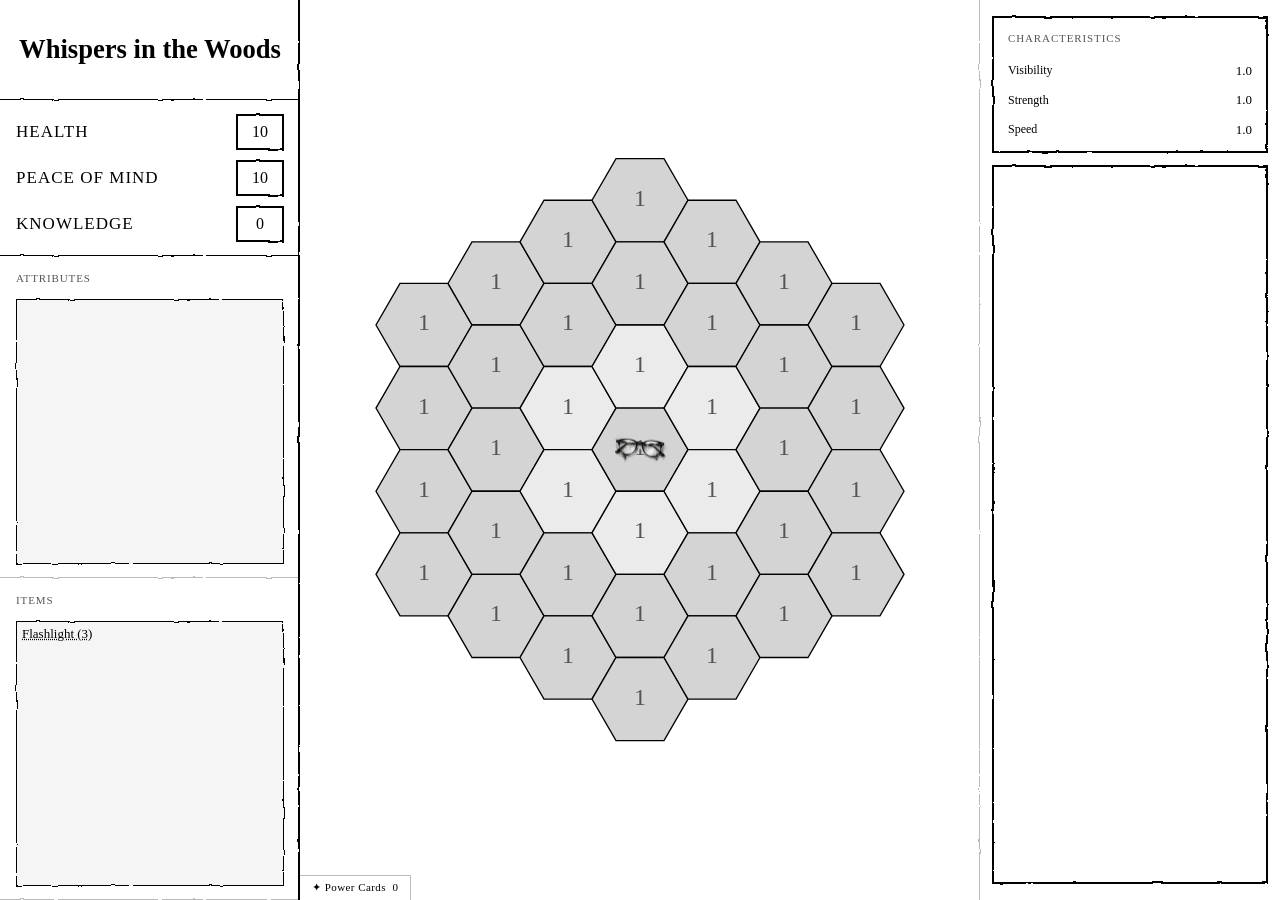
==== index.html @ 97be5537 "Move all PNGs into assets/ folder and update references Co-Authored-By: Claude Sonnet 4.6 <noreply@a" ====
<!DOCTYPE html>
<html lang="en">
<head>
    <meta charset="UTF-8">
    <meta name="viewport" content="width=device-width, initial-scale=1.0">
    <title>Whispers in the Woods</title>
    <link rel="preconnect" href="https://fonts.googleapis.com">
    <link href="https://fonts.googleapis.com/css2?family=Cinzel+Decorative&display=swap" rel="stylesheet">
    <link rel="stylesheet" href="style.css">
</head>
<body>
    <!-- SVG filter for rough ink border effect -->
    <svg width="0" height="0" style="position:absolute">
        <defs>
            <filter id="rough-ink" x="-5%" y="-5%" width="110%" height="110%">
                <feTurbulence type="fractalNoise" baseFrequency="0.065" numOctaves="4" seed="8" result="noise"/>
                <feDisplacementMap in="SourceGraphic" in2="noise" scale="2.5"
                                   xChannelSelector="R" yChannelSelector="G"/>
            </filter>
        </defs>
    </svg>
    <div id="game-container">

        <!-- LEFT PANEL: Logo, Stats, Attributes, Items -->
        <div id="left-panel">

            <div id="logo-area">
                <img id="game-logo" src="logo.png" alt="Whispers in the Woods"
                     onerror="this.style.display='none'; document.getElementById('logo-fallback').style.display='block'">
                <div id="logo-fallback">Whispers in the Woods</div>
            </div>

            <div id="stats-section">
                <div class="stat-block">
                    <div class="stat-name">Health</div>
                    <div class="stat-box" id="health-value">10</div>
                </div>
                <div class="stat-block">
                    <div class="stat-name">Peace of Mind</div>
                    <div class="stat-box" id="pom-value">10</div>
                </div>
                <div class="stat-block">
                    <div class="stat-name">Knowledge</div>
                    <div class="stat-box" id="knowledge-value">0</div>
                </div>

            </div>

            <div class="inventory-section">
                <div class="section-label">Attributes</div>
                <div class="inventory-box" id="attributes-box"></div>
            </div>

            <div class="inventory-section">
                <div class="section-label">Items</div>
                <div class="inventory-box" id="items-box"></div>
            </div>

        </div>

        <!-- RIGHT PANEL: Board + Right Column -->
        <div id="right-panel">

            <div id="board-area">
                <div id="leaf-display">
                    <img class="leaf-img hidden" id="leaf-0" src="assets/watercolorleaf.png" alt="leaf">
                    <img class="leaf-img hidden" id="leaf-1" src="assets/watercolorleaf.png" alt="leaf">
                    <img class="leaf-img hidden" id="leaf-2" src="assets/watercolorleaf.png" alt="leaf">
                </div>
                <svg id="board" viewBox="-210 -230 420 460" xmlns="http://www.w3.org/2000/svg">
                    <g id="hex-layer"></g>
                    <g id="token-layer"></g>
                    <image id="player-token-img" href="assets/accountantglasses.png"
                           x="-52" y="-36" width="104" height="72"
                           pointer-events="none"/>
                </svg>
                <div id="escape-container" class="hidden">
                    <button id="escape-btn" onclick="attemptEscape()">→ Escape the Woods</button>
                </div>
                <button id="power-tab" onclick="togglePowerCards()">
                    ✦ Power Cards &nbsp;<span id="power-card-count">0</span>
                </button>
                <div id="power-cards-panel" class="hidden">
                    <div id="power-cards-grid"></div>
                    <div id="power-cards-empty" class="hidden">No cards in hand.</div>
                </div>
            </div>

            <div id="right-column">

                <div id="characteristics-section">
                    <div class="section-label">Characteristics</div>
                    <div class="char-row">
                        <span class="char-name">Visibility</span>
                        <span class="char-value" id="visibility-value">1.0</span>
                    </div>
                    <div class="char-row">
                        <span class="char-name">Strength</span>
                        <span class="char-value" id="strength-value">1.0</span>
                    </div>
                    <div class="char-row">
                        <span class="char-name">Speed</span>
                        <span class="char-value" id="speed-value">1.0</span>
                    </div>
                </div>

                <div id="encounter-panel">
                    <div id="ep-badge"></div>
                    <div id="ep-title"></div>
                    <div id="ep-description"></div>
                    <div id="ep-choices"></div>
                    <div id="ep-result" class="hidden">
                        <div id="ep-roll"></div>
                        <div id="ep-result-text"></div>
                        <button id="ep-continue" onclick="continueAfterEncounter()">Continue</button>
                    </div>
                    <div id="ep-idle"></div>
                </div>

            </div>

        </div>

    </div>

    <!-- Dev Popup -->
    <div id="dev-popup" class="hidden">
        <div id="dev-popup-inner">
            <div id="dev-popup-label">Test Encounter <span id="dev-close" onclick="toggleDevPopup()">✕</span></div>
            <select id="dev-encounter-select"></select>
            <button id="dev-trigger-btn" onclick="devTriggerEncounter()">Trigger</button>
            <hr style="border:none;border-top:1px dashed #bbb;margin:4px 0">
            <div id="dev-popup-label" style="font-size:11px;text-transform:uppercase;letter-spacing:.08em;color:#555;">Give Power Card</div>
            <select id="dev-card-select"></select>
            <button onclick="devGivePowerCard()">Give</button>
            <hr style="border:none;border-top:1px dashed #bbb;margin:4px 0">
            <div id="dev-popup-label" style="font-size:11px;text-transform:uppercase;letter-spacing:.08em;color:#555;">Give Item</div>
            <select id="dev-item-select"></select>
            <button onclick="devGiveItem()">Give</button>
            <hr style="border:none;border-top:1px dashed #bbb;margin:4px 0">
            <div id="dev-popup-label" style="font-size:11px;text-transform:uppercase;letter-spacing:.08em;color:#555;">Give Attribute</div>
            <select id="dev-attr-select"></select>
            <button onclick="devGiveAttribute()">Give</button>
        </div>
    </div>

    <!-- A Moment of Clarity Modal -->
    <div id="clarity-modal" class="hidden">
        <div id="clarity-inner">
            <div id="clarity-header">
                <span>A Moment of Clarity</span>
                <span id="clarity-picks-remaining"></span>
                <span id="clarity-close" onclick="closeClarityModal()">✕</span>
            </div>
            <div id="clarity-grid"></div>
        </div>
    </div>

    <!-- Card feedback bar -->
    <div id="card-feedback"></div>

    <!-- End Screen -->
    <div id="end-screen" class="hidden">
        <h2 id="end-title"></h2>
        <p id="end-message"></p>
        <button id="restart-btn" onclick="initGame()">Begin Again</button>
    </div>

    <script src="tictactoe.js"></script>
    <script src="game.js"></script>
</body>
</html>
---- style.css ----
/* ============================================================
   WHISPERS IN THE WOODS — Stylesheet
   Aesthetic: Gammell-inspired, black ink on white paper
   ============================================================ */

/* ---------- Reset & Base ---------- */
*, *::before, *::after {
    box-sizing: border-box;
    margin: 0;
    padding: 0;
}

:root {
    --bg:             #ffffff;
    --bg-panel:       #f5f5f5;
    --border:         #000000;
    --border-light:   #bbbbbb;
    --text:           #000000;
    --text-dim:       #555555;

    /* Hex tile fills — light to dark as levels deepen */
    --hex-lvl1:       #d4d4d4;
    --hex-lvl2:       #a0a0a0;
    --hex-lvl3:       #606060;
    --hex-lvl4:       #282828;
    --hex-stroke:     #000000;
    --hex-adjacent:   #ebebeb;
    --hex-hover:      #f5f5f5;
    --hex-player:     #000000;

    --font:           'Times New Roman', Times, serif;
}

html, body {
    background-color: #ffffff;
    color: #000000;
    font-family: 'Times New Roman', Times, serif;
    font-size: 14px;
    line-height: 1.5;
    height: 100%;
    transition: filter 1s ease;
}

body.level4-invert {
    filter: invert(1);
}

/* ---------- Top-Level Layout ---------- */
#game-container {
    display: flex;
    flex-direction: row;
    height: 100vh;
    min-height: 600px;
}

/* ---------- LEFT PANEL (1/3) ---------- */
#left-panel {
    width: 300px;
    flex-shrink: 0;
    border-right: none;
    display: flex;
    flex-direction: column;
    gap: 0;
    overflow-y: auto;
    position: relative;
}

#left-panel::after {
    content: '';
    position: absolute;
    top: 0; right: 0;
    width: 0;
    height: 100%;
    border-right: 2px solid var(--border);
    filter: url(#rough-ink);
    pointer-events: none;
}

/* Logo */
#logo-area {
    border-bottom: none;
    position: relative;
    padding: 16px;
    display: flex;
    align-items: center;
    justify-content: center;
    min-height: 100px;
}

#logo-area::after {
    content: '';
    position: absolute;
    bottom: 0; left: 0;
    width: 100%;
    height: 0;
    border-bottom: 1px solid var(--border);
    filter: url(#rough-ink);
    pointer-events: none;
}

#game-logo {
    max-width: 100%;
    max-height: 120px;
    object-fit: contain;
}

#logo-fallback {
    font-family: var(--font);
    font-size: 1.9rem;
    font-weight: bold;
    font-style: normal;
    text-align: center;
    color: var(--text);
    display: none;
}

/* Stats */
#stats-section {
    border-bottom: none;
    position: relative;
    padding: 14px 16px;
    display: flex;
    flex-direction: column;
    gap: 10px;
}

#stats-section::after {
    content: '';
    position: absolute;
    bottom: 0; left: 0;
    width: 100%;
    height: 0;
    border-bottom: 1px solid var(--border);
    filter: url(#rough-ink);
    pointer-events: none;
}

.stat-block {
    display: flex;
    align-items: center;
    justify-content: space-between;
    gap: 10px;
}

.stat-name {
    font-size: 17px;
    text-transform: uppercase;
    letter-spacing: 0.06em;
    color: var(--text);
}

.stat-box {
    border: none;
    outline: none;
    position: relative;
    width: 48px;
    height: 36px;
    display: flex;
    align-items: center;
    justify-content: center;
    font-size: 16px;
    font-family: var(--font);
    color: var(--text);
    flex-shrink: 0;
}

.stat-box::before {
    content: '';
    position: absolute;
    inset: 0;
    border: 2px solid var(--border);
    filter: url(#rough-ink);
    pointer-events: none;
}

/* Right column wrapper — holds characteristics + log as separate boxes */
#right-column {
    width: 300px;
    flex-shrink: 0;
    max-height: 100vh;
    display: flex;
    flex-direction: column;
    gap: 12px;
    padding: 16px 12px;
    background: var(--bg);
    overflow-y: auto;
    scrollbar-width: thin;
    scrollbar-color: var(--border-light) transparent;
}

/* Characteristics box */
#characteristics-section {
    border: none;
    position: relative;
    padding: 14px 16px;
    display: flex;
    flex-direction: column;
    gap: 10px;
}

#characteristics-section::before {
    content: '';
    position: absolute;
    inset: 0;
    border: 2px solid var(--border);
    filter: url(#rough-ink);
    pointer-events: none;
}

/* Leaf display — top-left of board area */
#leaf-display {
    position: absolute;
    top: 12px;
    left: 12px;
    display: flex;
    flex-direction: row;
    gap: 6px;
    align-items: flex-end;
    pointer-events: none;
}

.leaf-img {
    width: 52px;
    height: auto;
    opacity: 0;
    transform: rotate(-10deg);
    transition: opacity 0.4s ease;
}

.leaf-img:nth-child(2) { transform: rotate(5deg);  }
.leaf-img:nth-child(3) { transform: rotate(-15deg); }

.leaf-img.visible {
    opacity: 1;
}

/* Shared section label */
.section-label {
    font-size: 11px;
    text-transform: uppercase;
    letter-spacing: 0.08em;
    color: var(--text-dim);
    margin-bottom: 4px;
}

/* Characteristics rows */
.char-row {
    display: flex;
    justify-content: space-between;
    align-items: center;
}

.char-name {
    font-size: 12px;
    color: var(--text);
}

.char-value {
    font-size: 13px;
    color: var(--text);
}
.stalked-label {
    font-family: 'Cinzel Decorative', 'Palatino Linotype', serif;
    letter-spacing: 0.06em;
}

@keyframes companion-rainbow {
    0%   { color: #e63946; }
    16%  { color: #f4a261; }
    33%  { color: #e9c46a; }
    50%  { color: #2a9d8f; }
    66%  { color: #457b9d; }
    83%  { color: #9b5de5; }
    100% { color: #e63946; }
}
.companion-rainbow {
    animation: companion-rainbow 0.9s linear;
}

.stat-boosted {
    font-style: italic;
    color: #555;
}
.stat-debuffed {
    font-style: italic;
    color: #999;
}

/* Inventory boxes */
.inventory-section {
    border-bottom: none;
    position: relative;
    padding: 14px 16px;
    display: flex;
    flex-direction: column;
    gap: 8px;
    flex: 1;
}

.inventory-section::after {
    content: '';
    position: absolute;
    bottom: 0; left: 0;
    width: 100%;
    height: 0;
    border-bottom: 1px solid var(--border-light);
    filter: url(#rough-ink);
    pointer-events: none;
}

.inventory-box {
    border: none;
    position: relative;
    flex: 1;
    min-height: 80px;
    background: var(--bg-panel);
}

.inventory-box::before {
    content: '';
    position: absolute;
    inset: 0;
    border: 1px solid var(--border);
    filter: url(#rough-ink);
    pointer-events: none;
}

.inventory-item {
    padding: 3px 6px;
    font-size: 13px;
    border-bottom: 1px solid #eee;
}
.inventory-item:last-child {
    border-bottom: none;
}
.inventory-item-usable {
    cursor: pointer;
    text-decoration: underline dotted;
}
.inventory-item-usable:hover {
    background: #f5f5f5;
}
.items-box-prompt {
    background: #e8e8e8;
    padding: 8px;
}
.item-prompt-btn {
    flex: 1;
    font-family: inherit;
    font-size: 12px;
    padding: 3px 8px;
    cursor: pointer;
    background: #fff;
    border: 1px solid #999;
}
.journal-btn {
    display: block;
    margin-top: 6px;
    background: #000000;
    border: 1px solid #000000;
    color: #ffffff;
    font-family: var(--font);
    font-size: 11px;
    padding: 7px 16px;
    cursor: pointer;
    letter-spacing: 0.08em;
    text-transform: uppercase;
    align-self: flex-start;
    transition: background 0.15s;
}
.journal-btn:hover { background: #333333; }

.sub-choice-btn {
    display: block;
    margin-top: 6px;
    background: transparent;
    border: 1px solid var(--border-light);
    color: var(--text);
    font-family: var(--font);
    font-size: 13px;
    padding: 10px 14px;
    cursor: pointer;
    text-align: left;
    transition: background 0.12s, border-color 0.12s;
    width: 100%;
}
.sub-choice-btn:hover {
    background: #f5f5f5;
    border-color: #000000;
}

/* Dev popup */
#dev-popup {
    position: fixed;
    bottom: 24px;
    left: 50%;
    transform: translateX(-50%);
    z-index: 300;
}

#dev-popup-inner {
    background: #ffffff;
    border: 1px dashed #000000;
    padding: 12px 16px;
    display: flex;
    flex-direction: column;
    gap: 8px;
    min-width: 260px;
    box-shadow: 2px 2px 8px rgba(0,0,0,0.15);
}

#dev-popup-label {
    font-size: 11px;
    text-transform: uppercase;
    letter-spacing: 0.08em;
    color: #555;
    display: flex;
    justify-content: space-between;
    align-items: center;
}

#dev-close {
    cursor: pointer;
    font-size: 13px;
    color: #999;
}

#dev-close:hover { color: #000; }

#dev-encounter-select {
    font-family: var(--font);
    font-size: 12px;
    border: 1px solid var(--border-light);
    padding: 4px;
    background: var(--bg);
    color: var(--text);
    width: 100%;
}

#dev-trigger-btn {
    background: #000;
    border: none;
    color: #fff;
    font-family: var(--font);
    font-size: 11px;
    padding: 7px;
    cursor: pointer;
    text-transform: uppercase;
    letter-spacing: 0.08em;
    transition: background 0.15s;
}

#dev-trigger-btn:hover { background: #333; }

/* ---------- RIGHT PANEL (2/3) ---------- */
#right-panel {
    flex: 1;
    display: flex;
    flex-direction: row;
    overflow: hidden;
}

/* Board */
#board-area {
    flex: 1;
    position: relative;
    display: flex;
    flex-direction: column;
    align-items: center;
    justify-content: center;
    padding: 16px;
    gap: 10px;
    border-right: none;
}

#board-area::after {
    content: '';
    position: absolute;
    top: 0; right: 0;
    width: 0;
    height: 100%;
    border-right: 1px solid var(--border-light);
    filter: url(#rough-ink);
    pointer-events: none;
}

#board {
    width: 100%;
    max-width: 560px;
    height: auto;
    aspect-ratio: 420 / 460;
    display: block;
    background: var(--bg);
}

/* Hex styles */
.hex-fill { transition: fill 0.12s; }
.hex-fill.lvl-1 { fill: var(--hex-lvl1); }
.hex-fill.lvl-2 { fill: var(--hex-lvl2); }
.hex-fill.lvl-3 { fill: var(--hex-lvl3); }
.hex-fill.lvl-4 { fill: var(--hex-lvl4); }

.hex-fill.is-player   { fill: var(--hex-player); }
.hex-fill.is-adjacent { fill: var(--hex-adjacent); cursor: pointer; }
.hex-fill.is-adjacent:hover { fill: var(--hex-hover); }
.hex-fill.is-scoutable { fill: #d4e8d4; cursor: crosshair; }
.hex-fill.is-scoutable:hover { fill: #b8d8b8; }
.hex-fill.scouted-leaf { fill: #a8cc9a; }
.hex-fill.scouted-empty { fill: #ddd; }

.hex-stroke {
    fill: none;
    stroke: var(--hex-stroke);
    stroke-width: 1;
    pointer-events: none;
}

.level-label {
    font-family: var(--font);
    font-size: 18px;
    fill: var(--text-dim);
    text-anchor: middle;
    dominant-baseline: middle;
    pointer-events: none;
    user-select: none;
}

/* Level 3 and 4 labels need to be lighter to show on dark tiles */
.hex-fill.lvl-3 ~ .level-label,
.level-label.lvl-dark { fill: #cccccc; }

.player-token {
    fill: #ffffff;
    stroke: #000000;
    stroke-width: 1.5;
    pointer-events: none;
}

#player-token-img {
    transition: transform 0.35s ease;
}

.leaf-marker {
    fill: none;
    stroke: #000000;
    stroke-width: 1.5;
    pointer-events: none;
    opacity: 0.4;
}

/* Escape button */
#escape-container { width: 100%; max-width: 560px; }

#escape-btn {
    width: 100%;
    background: #000000;
    border: 1px solid #000000;
    color: #ffffff;
    font-family: var(--font);
    font-size: 12px;
    padding: 10px;
    cursor: pointer;
    letter-spacing: 0.08em;
    text-transform: uppercase;
    transition: background 0.15s;
}

#escape-btn:hover { background: #333333; }

/* Power Cards tab + panel */
#power-tab {
    position: absolute;
    bottom: 0;
    left: 0;
    background: var(--bg);
    border: 1px solid var(--border-light);
    border-bottom: none;
    border-left: none;
    font-family: var(--font);
    font-size: 11px;
    letter-spacing: 0.04em;
    padding: 5px 12px 6px;
    cursor: pointer;
    z-index: 10;
    white-space: nowrap;
    transition: background 0.12s;
}
#power-tab:hover { background: #ede8db; }

#power-cards-panel {
    position: absolute;
    bottom: 29px;
    left: 0;
    right: 0;
    height: 240px;
    background: var(--bg);
    border-top: 1px solid var(--border-light);
    border-bottom: 1px solid var(--border-light);
    box-sizing: border-box;
}
#power-cards-grid {
    display: flex;
    flex-direction: row;
    align-items: stretch;
    gap: 10px;
    padding: 12px 14px;
    height: 100%;
    box-sizing: border-box;
}
.power-card {
    flex: 0 0 calc(20% - 8px);
    border: 1px solid var(--border);
    padding: 12px 10px;
    display: flex;
    flex-direction: column;
    align-items: center;
    text-align: center;
    cursor: pointer;
    background: #fdfaf4;
    transition: background 0.12s;
    box-sizing: border-box;
}
.power-card:hover { background: #f0ebe0; }
.power-card.boosted-queued { opacity: 0.45; cursor: default; }
.power-card.boosted-queued:hover { background: #fdfaf4; }
.power-card-name {
    font-family: var(--font);
    font-size: 10px;
    letter-spacing: 0.03em;
    margin-bottom: 8px;
}
.power-card-sep {
    width: 100%;
    border: none;
    border-top: 1px dotted var(--border-light);
    margin-bottom: 8px;
}
.power-card-desc {
    font-size: 11px;
    color: #555;
    line-height: 1.4;
}
#power-cards-empty {
    font-size: 12px;
    color: #999;
    font-style: italic;
    text-align: center;
    padding: 24px 0;
}

/* ── Power card panel flex layout (to accommodate boost-choice-ui) ── */
#power-cards-panel {
    display: flex;
    flex-direction: column;
}
#power-cards-grid {
    flex: 1;
    min-height: 0;
    height: auto !important;
}

/* ── Board hex states for power card modes ── */
.hex-fill.is-removable { fill: #e8d4c8; cursor: pointer; }
.hex-fill.is-removable:hover { fill: #d8b8a8; }

/* ── Card feedback bar ── */
#card-feedback {
    position: fixed;
    bottom: 40px;
    left: 50%;
    transform: translateX(-50%);
    background: rgba(253,250,244,0.97);
    border: 1px solid var(--border-light);
    font-size: 11px;
    color: #444;
    padding: 5px 14px;
    pointer-events: none;
    z-index: 200;
    white-space: nowrap;
    opacity: 0;
    transition: opacity 0.3s;
}

/* ── Boost choice UI ── */
#boost-choice-ui {
    padding: 10px 14px 8px;
    border-bottom: 1px solid var(--border-light);
    background: #f9f6f0;
    flex-shrink: 0;
}
.boost-choice-label {
    font-size: 11px;
    color: #555;
    margin-bottom: 6px;
    text-align: center;
}
.boost-choice-btns {
    display: flex;
    gap: 6px;
    justify-content: center;
}
.boost-choice-btns button {
    font-family: var(--font);
    font-size: 11px;
    padding: 3px 10px;
    border: 1px solid var(--border-light);
    background: var(--bg);
    cursor: pointer;
}
.boost-choice-btns button:hover { background: #ede8db; }
.boost-choice-cancel { color: #999 !important; }

/* ── Second Chance button ── */
.second-chance-btn {
    display: block;
    margin-top: 10px;
    font-family: var(--font);
    font-size: 11px;
    color: #666;
    background: none;
    border: 1px dashed #bbb;
    padding: 4px 10px;
    cursor: pointer;
    letter-spacing: 0.03em;
}
.second-chance-btn:hover { background: #f5f0e8; }

/* ── Just an Illusion mode: highlight cards as selectable ── */
.power-card.illusion-select { border-color: #b08060; cursor: pointer; background: #fdf5e8; }
.power-card.illusion-select:hover { background: #f5e8d0; }

/* ── Moment of Clarity modal ── */
#clarity-modal {
    position: fixed;
    inset: 0;
    background: rgba(0,0,0,0.45);
    z-index: 400;
    display: flex;
    align-items: center;
    justify-content: center;
}
#clarity-modal.hidden { display: none; }
#clarity-inner {
    background: var(--bg);
    border: 1px solid var(--border);
    padding: 16px;
    width: 620px;
    max-width: 95vw;
    box-shadow: 4px 4px 16px rgba(0,0,0,0.2);
}
#clarity-header {
    display: flex;
    justify-content: space-between;
    align-items: center;
    font-size: 11px;
    text-transform: uppercase;
    letter-spacing: 0.08em;
    color: #555;
    margin-bottom: 12px;
}
#clarity-close { cursor: pointer; font-size: 14px; }
#clarity-grid {
    display: flex;
    gap: 10px;
}
.clarity-card {
    flex: 1;
    border: 1px solid var(--border);
    padding: 12px 10px;
    display: flex;
    flex-direction: column;
    align-items: center;
    text-align: center;
    cursor: pointer;
    background: #fdfaf4;
    transition: background 0.12s;
}
.clarity-card:hover { background: #f0ebe0; }
.clarity-card.clarity-card-picked { opacity: 0.4; cursor: default; pointer-events: none; }

/* ── Level 4 encounter effects ────────────────────────────────────────────── */

/* Board elements fade to transparent (reads as black in inverted space) */
#board, #leaf-display {
    transition: opacity 0.9s ease;
}
body.level4-invert #board,
body.level4-invert #leaf-display {
    opacity: 0;
    pointer-events: none;
    transition: opacity 0.9s ease 0.7s; /* delay so inversion settles first */
}

/* Power tab and panel sit above the floating L4 encounter panel */
body.level4-invert #power-tab,
body.level4-invert #power-cards-panel {
    z-index: 150;
}

/* Float the encounter panel to center of screen */
body.level4-invert #encounter-panel {
    position: fixed;
    top: 50%;
    left: 50%;
    transform: translate(-50%, -50%);
    width: 520px;
    max-width: 90vw;
    max-height: 80vh;
    overflow-y: auto;
    z-index: 100;
    padding: 36px 44px;
    flex: none;
    background: var(--bg); /* appears black after inversion */
    border: 1px solid #000; /* appears white after inversion */
    transition: opacity 0.9s ease 0.7s;
}

/* Hide the rough-ink border frame — doesn't read well when floating */
body.level4-invert #encounter-panel::before {
    display: none;
}

/* Encounter panel */
#encounter-panel {
    border: none;
    position: relative;
    flex: 1;
    padding: 16px;
    background: var(--bg);
    display: flex;
    flex-direction: column;
    gap: 10px;
}

#encounter-panel::before {
    content: '';
    position: absolute;
    inset: 0;
    border: 2px solid var(--border);
    filter: url(#rough-ink);
    pointer-events: none;
    z-index: 1;
}

#ep-idle {
    font-size: 12px;
    color: var(--text-dim);
    font-style: italic;
}

#ep-badge {
    font-size: 10px;
    text-transform: uppercase;
    letter-spacing: 0.1em;
    color: var(--text-dim);
}

@keyframes fadeIn {
    from { opacity: 0; transform: translateY(6px); }
    to   { opacity: 1; transform: translateY(0); }
}

.fade-in {
    animation: fadeIn 0.4s ease forwards;
}

#ep-title {
    font-size: 1.1rem;
    font-family: var(--font);
    color: var(--text);
    line-height: 1.3;
    opacity: 0;
}

#ep-word-drop {
    position: absolute;
    top: 50%;
    left: 50%;
    transform: translate(-50%, -50%);
    font-family: var(--font);
    font-size: 1.6rem;
    letter-spacing: 0.1em;
    color: var(--text);
    z-index: 20;
    pointer-events: none;
    text-align: center;
    white-space: nowrap;
}

#tp-word-overlay {
    position: fixed;
    inset: 0;
    z-index: 300;
    display: flex;
    align-items: center;
    justify-content: center;
    pointer-events: none;
    background: #fff;
}

#tp-word-display {
    font-family: var(--font);
    font-size: 5rem;
    letter-spacing: 0.15em;
    color: var(--text);
    text-align: center;
    opacity: 0;
}

#ep-description {
    font-size: 13px;
    line-height: 1.4;
    font-style: italic;
    color: var(--text);
    opacity: 0;
}

#ep-choices {
    display: flex;
    flex-direction: column;
    gap: 7px;
}

#ep-result {
    display: flex;
    flex-direction: column;
    gap: 8px;
    border-top: 1px solid var(--border-light);
    padding-top: 12px;
}

#ep-result.hidden { display: none; }

#ep-roll {
    font-size: 11px;
    color: var(--text-dim);
    letter-spacing: 0.03em;
}

#ep-result-text {
    font-size: 13px;
    line-height: 1.7;
    font-style: italic;
}

#ep-continue {
    background: #000000;
    border: 1px solid #000000;
    color: #ffffff;
    font-family: var(--font);
    font-size: 11px;
    padding: 7px 16px;
    cursor: pointer;
    letter-spacing: 0.08em;
    text-transform: uppercase;
    align-self: flex-start;
    transition: background 0.15s;
}

#ep-continue:hover { background: #333333; }

/* ---------- Encounter Overlay ---------- */
#encounter-overlay {
    position: fixed;
    inset: 0;
    background: rgba(255, 255, 255, 0.92);
    display: flex;
    align-items: center;
    justify-content: center;
    z-index: 100;
}

#encounter-overlay.hidden { display: none; }

#encounter-card {
    background: #ffffff;
    border: 1px solid #000000;
    max-width: 520px;
    width: 90%;
    padding: 28px 32px;
    position: relative;
}

#encounter-card::before,
#encounter-card::after {
    content: '';
    position: absolute;
    width: 14px;
    height: 14px;
    border-color: var(--text-dim);
    border-style: solid;
    opacity: 0.4;
}
#encounter-card::before { top: 10px; left: 10px; border-width: 1px 0 0 1px; }
#encounter-card::after  { bottom: 10px; right: 10px; border-width: 0 1px 1px 0; }

#encounter-level-badge {
    font-size: 10px;
    text-transform: uppercase;
    letter-spacing: 0.12em;
    color: var(--text-dim);
    margin-bottom: 8px;
}

#encounter-title {
    font-family: var(--font);
    font-size: 1.5rem;
    color: var(--text);
    margin-bottom: 14px;
    line-height: 1.2;
}

#encounter-description {
    color: var(--text);
    font-size: 13px;
    line-height: 1.8;
    margin-bottom: 22px;
    font-style: italic;
}

#encounter-choices {
    display: flex;
    flex-direction: column;
    gap: 8px;
}

.choice-btn {
    background: transparent;
    border: 1px solid var(--border-light);
    color: var(--text);
    font-family: var(--font);
    font-size: 13px;
    padding: 10px 14px;
    cursor: pointer;
    text-align: left;
    transition: background 0.12s, border-color 0.12s;
    display: flex;
    flex-direction: column;
    gap: 3px;
}

.choice-btn:hover {
    background: #f5f5f5;
    border-color: #000000;
}

.choice-btn:disabled {
    opacity: 0.4;
    cursor: default;
}

.choice-check-note {
    font-size: 10px;
    color: var(--text-dim);
    letter-spacing: 0.04em;
}

#encounter-result {
    margin-top: 18px;
    border-top: 1px solid var(--border-light);
    padding-top: 16px;
}

#encounter-result.hidden { display: none; }

#roll-display {
    font-size: 11px;
    color: var(--text-dim);
    margin-bottom: 10px;
    letter-spacing: 0.04em;
}

#result-description {
    font-size: 13px;
    line-height: 1.7;
    margin-bottom: 16px;
    font-style: italic;
}

#encounter-continue {
    background: #000000;
    border: 1px solid #000000;
    color: #ffffff;
    font-family: var(--font);
    font-size: 11px;
    padding: 8px 20px;
    cursor: pointer;
    letter-spacing: 0.1em;
    text-transform: uppercase;
    transition: background 0.15s;
}

#encounter-continue:hover { background: #333333; }

/* ---------- End Screen ---------- */
#end-screen {
    position: fixed;
    inset: 0;
    background: #fff;
    display: flex;
    align-items: center;
    justify-content: center;
    z-index: 350;
    flex-direction: column;
    gap: 22px;
    transition: opacity 1.2s ease;
}

#end-screen.hidden { display: none; }

#end-title {
    font-family: var(--font);
    font-size: 3rem;
    color: var(--text);
    text-align: center;
}

#end-message {
    font-size: 14px;
    color: var(--text-dim);
    text-align: center;
    max-width: 420px;
    line-height: 1.8;
    font-style: italic;
}

#restart-btn {
    background: #000000;
    border: 1px solid #000000;
    color: #ffffff;
    font-family: var(--font);
    font-size: 12px;
    padding: 10px 28px;
    cursor: pointer;
    letter-spacing: 0.1em;
    text-transform: uppercase;
    transition: background 0.15s;
}

#restart-btn:hover { background: #333333; }

/* ---------- Utility ---------- */
.hidden { display: none !important; }

::-webkit-scrollbar { width: 4px; }
::-webkit-scrollbar-track { background: transparent; }
::-webkit-scrollbar-thumb { background: var(--border-light); }
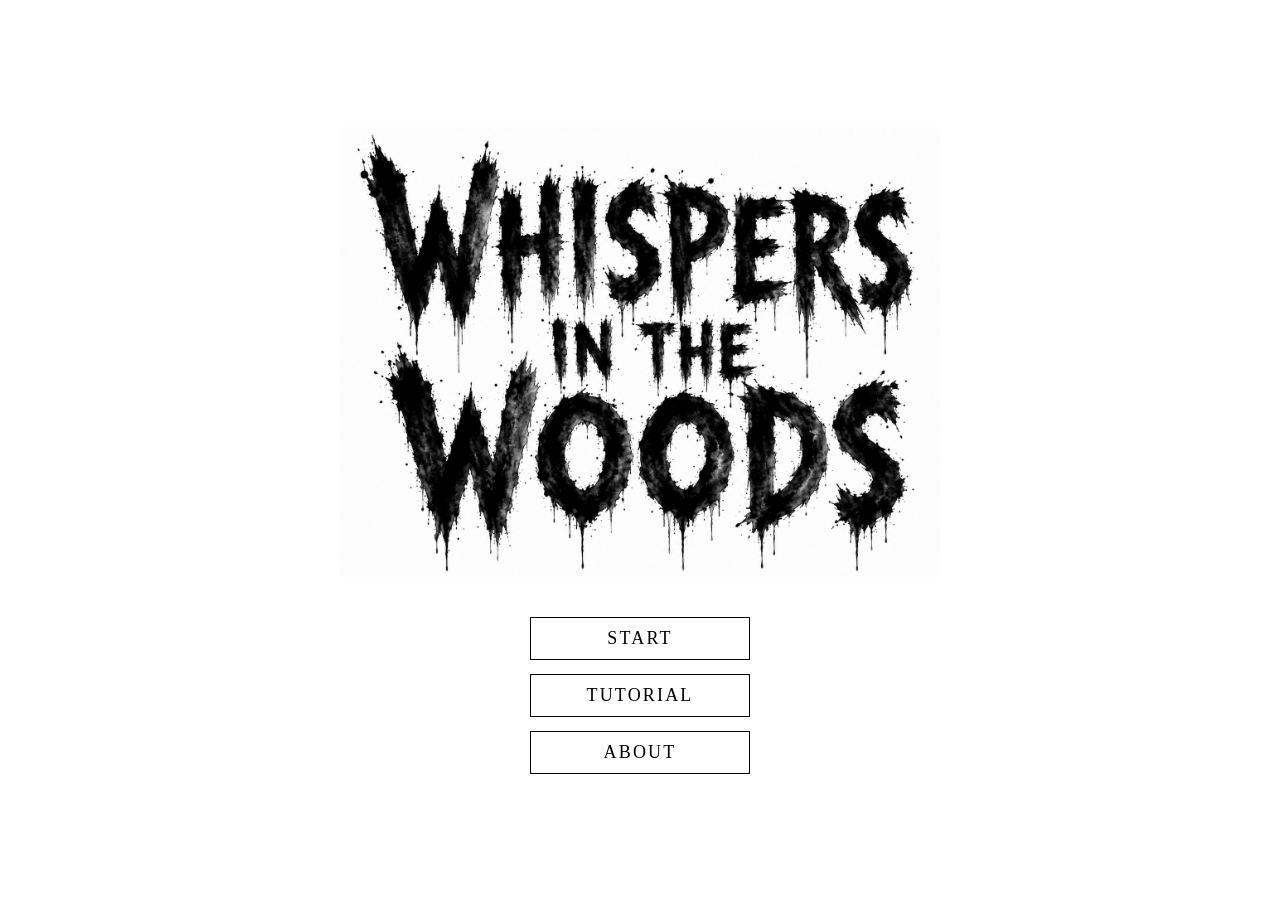
==== commit c7c127e5: "Add home page with logo, Start/Tutorial/About buttons Renamed index.html to game.html; new index.htm" ====
--- a/index.html
+++ b/index.html
@@ -1,4 +1,3 @@
-
 <!DOCTYPE html>
 <html lang="en">
 <head>
@@ -8,166 +7,21 @@
     <link rel="preconnect" href="https://fonts.googleapis.com">
     <link href="https://fonts.googleapis.com/css2?family=Cinzel+Decorative&display=swap" rel="stylesheet">
     <link rel="stylesheet" href="style.css">
+    <script>
+        const SKIP_HOME_PAGE = false;
+        if (SKIP_HOME_PAGE) window.location.replace('game.html');
+    </script>
 </head>
-<body>
-    <!-- SVG filter for rough ink border effect -->
-    <svg width="0" height="0" style="position:absolute">
-        <defs>
-            <filter id="rough-ink" x="-5%" y="-5%" width="110%" height="110%">
-                <feTurbulence type="fractalNoise" baseFrequency="0.065" numOctaves="4" seed="8" result="noise"/>
-                <feDisplacementMap in="SourceGraphic" in2="noise" scale="2.5"
-                                   xChannelSelector="R" yChannelSelector="G"/>
-            </filter>
-        </defs>
-    </svg>
-    <div id="game-container">
+<body class="home-page">
 
-        <!-- LEFT PANEL: Logo, Stats, Attributes, Items -->
-        <div id="left-panel">
-
-            <div id="logo-area">
-                <img id="game-logo" src="logo.png" alt="Whispers in the Woods"
-                     onerror="this.style.display='none'; document.getElementById('logo-fallback').style.display='block'">
-                <div id="logo-fallback">Whispers in the Woods</div>
-            </div>
-
-            <div id="stats-section">
-                <div class="stat-block">
-                    <div class="stat-name">Health</div>
-                    <div class="stat-box" id="health-value">10</div>
-                </div>
-                <div class="stat-block">
-                    <div class="stat-name">Peace of Mind</div>
-                    <div class="stat-box" id="pom-value">10</div>
-                </div>
-                <div class="stat-block">
-                    <div class="stat-name">Knowledge</div>
-                    <div class="stat-box" id="knowledge-value">0</div>
-                </div>
-
-            </div>
-
-            <div class="inventory-section">
-                <div class="section-label">Attributes</div>
-                <div class="inventory-box" id="attributes-box"></div>
-            </div>
-
-            <div class="inventory-section">
-                <div class="section-label">Items</div>
-                <div class="inventory-box" id="items-box"></div>
-            </div>
-
-        </div>
-
-        <!-- RIGHT PANEL: Board + Right Column -->
-        <div id="right-panel">
-
-            <div id="board-area">
-                <div id="leaf-display">
-                    <img class="leaf-img hidden" id="leaf-0" src="assets/watercolorleaf.png" alt="leaf">
-                    <img class="leaf-img hidden" id="leaf-1" src="assets/watercolorleaf.png" alt="leaf">
-                    <img class="leaf-img hidden" id="leaf-2" src="assets/watercolorleaf.png" alt="leaf">
-                </div>
-                <svg id="board" viewBox="-210 -230 420 460" xmlns="http://www.w3.org/2000/svg">
-                    <g id="hex-layer"></g>
-                    <g id="token-layer"></g>
-                    <image id="player-token-img" href="assets/accountantglasses.png"
-                           x="-52" y="-36" width="104" height="72"
-                           pointer-events="none"/>
-                </svg>
-                <div id="escape-container" class="hidden">
-                    <button id="escape-btn" onclick="attemptEscape()">→ Escape the Woods</button>
-                </div>
-                <button id="power-tab" onclick="togglePowerCards()">
-                    ✦ Power Cards &nbsp;<span id="power-card-count">0</span>
-                </button>
-                <div id="power-cards-panel" class="hidden">
-                    <div id="power-cards-grid"></div>
-                    <div id="power-cards-empty" class="hidden">No cards in hand.</div>
-                </div>
-            </div>
-
-            <div id="right-column">
-
-                <div id="characteristics-section">
-                    <div class="section-label">Characteristics</div>
-                    <div class="char-row">
-                        <span class="char-name">Visibility</span>
-                        <span class="char-value" id="visibility-value">1.0</span>
-                    </div>
-                    <div class="char-row">
-                        <span class="char-name">Strength</span>
-                        <span class="char-value" id="strength-value">1.0</span>
-                    </div>
-                    <div class="char-row">
-                        <span class="char-name">Speed</span>
-                        <span class="char-value" id="speed-value">1.0</span>
-                    </div>
-                </div>
-
-                <div id="encounter-panel">
-                    <div id="ep-badge"></div>
-                    <div id="ep-title"></div>
-                    <div id="ep-description"></div>
-                    <div id="ep-choices"></div>
-                    <div id="ep-result" class="hidden">
-                        <div id="ep-roll"></div>
-                        <div id="ep-result-text"></div>
-                        <button id="ep-continue" onclick="continueAfterEncounter()">Continue</button>
-                    </div>
-                    <div id="ep-idle"></div>
-                </div>
-
-            </div>
-
-        </div>
-
-    </div>
-
-    <!-- Dev Popup -->
-    <div id="dev-popup" class="hidden">
-        <div id="dev-popup-inner">
-            <div id="dev-popup-label">Test Encounter <span id="dev-close" onclick="toggleDevPopup()">✕</span></div>
-            <select id="dev-encounter-select"></select>
-            <button id="dev-trigger-btn" onclick="devTriggerEncounter()">Trigger</button>
-            <hr style="border:none;border-top:1px dashed #bbb;margin:4px 0">
-            <div id="dev-popup-label" style="font-size:11px;text-transform:uppercase;letter-spacing:.08em;color:#555;">Give Power Card</div>
-            <select id="dev-card-select"></select>
-            <button onclick="devGivePowerCard()">Give</button>
-            <hr style="border:none;border-top:1px dashed #bbb;margin:4px 0">
-            <div id="dev-popup-label" style="font-size:11px;text-transform:uppercase;letter-spacing:.08em;color:#555;">Give Item</div>
-            <select id="dev-item-select"></select>
-            <button onclick="devGiveItem()">Give</button>
-            <hr style="border:none;border-top:1px dashed #bbb;margin:4px 0">
-            <div id="dev-popup-label" style="font-size:11px;text-transform:uppercase;letter-spacing:.08em;color:#555;">Give Attribute</div>
-            <select id="dev-attr-select"></select>
-            <button onclick="devGiveAttribute()">Give</button>
+    <div id="home-container">
+        <img id="home-logo" src="assets/witwlogo.png" alt="Whispers in the Woods">
+        <div id="home-buttons">
+            <button class="home-btn" onclick="window.location.href='game.html'">Start</button>
+            <button class="home-btn" id="tutorial-btn">Tutorial</button>
+            <button class="home-btn" id="about-btn">About</button>
         </div>
     </div>
 
-    <!-- A Moment of Clarity Modal -->
-    <div id="clarity-modal" class="hidden">
-        <div id="clarity-inner">
-            <div id="clarity-header">
-                <span>A Moment of Clarity</span>
-                <span id="clarity-picks-remaining"></span>
-                <span id="clarity-close" onclick="closeClarityModal()">✕</span>
-            </div>
-            <div id="clarity-grid"></div>
-        </div>
-    </div>
-
-    <!-- Card feedback bar -->
-    <div id="card-feedback"></div>
-
-    <!-- End Screen -->
-    <div id="end-screen" class="hidden">
-        <h2 id="end-title"></h2>
-        <p id="end-message"></p>
-        <button id="restart-btn" onclick="initGame()">Begin Again</button>
-    </div>
-
-    <script src="tictactoe.js"></script>
-    <script src="game.js"></script>
 </body>
 </html>
--- a/style.css
+++ b/style.css
@@ -389,6 +389,38 @@
     border-color: #000000;
 }
 
+.kill-it-btn {
+    display: block;
+    margin-top: 14px;
+    background: #e5ffff;
+    border: 2px solid #74ffff;
+    color: #00ddff;
+    font-family: var(--font);
+    font-size: 17px;
+    font-weight: 900;
+    letter-spacing: 0.18em;
+    padding: 10px 20px;
+    cursor: pointer;
+    width: 100%;
+    text-align: center;
+    transform: rotate(-0.6deg) skewX(-2deg);
+    animation: kill-it-pulse 1.4s ease-in-out infinite;
+}
+.kill-it-btn:hover {
+    background: #c5ffff;
+    border-color: #00ddff;
+}
+.kill-it-btn:disabled {
+    opacity: 0.5;
+    cursor: default;
+    animation: none;
+}
+@keyframes kill-it-pulse {
+    0%   { box-shadow: 0 0 4px #74ffff; }
+    50%  { box-shadow: 0 0 14px #00ddff; }
+    100% { box-shadow: 0 0 4px #74ffff; }
+}
+
 /* Dev popup */
 #dev-popup {
     position: fixed;
@@ -493,6 +525,11 @@
     background: var(--bg);
 }
 
+#board.village-mode {
+    max-width: none;
+    aspect-ratio: 640 / 750;
+}
+
 /* Hex styles */
 .hex-fill { transition: fill 0.12s; }
 .hex-fill.lvl-1 { fill: var(--hex-lvl1); }
@@ -528,6 +565,36 @@
 /* Level 3 and 4 labels need to be lighter to show on dark tiles */
 .hex-fill.lvl-3 ~ .level-label,
 .level-label.lvl-dark { fill: #cccccc; }
+
+/* Inventory tooltip */
+#inv-tooltip {
+    position: fixed;
+    background: #fff;
+    border: 1px solid #bbb;
+    padding: 6px 10px;
+    font-family: var(--font);
+    font-size: 12px;
+    color: #444;
+    max-width: 210px;
+    line-height: 1.55;
+    z-index: 500;
+    pointer-events: none;
+    box-shadow: 0 2px 6px rgba(0,0,0,0.1);
+}
+
+/* Ominous level-4 label — Third Party (aggressive) */
+.level-label.lvl-ominous {
+    font-family: 'Cinzel Decorative', 'Palatino Linotype', serif;
+    letter-spacing: 0.06em;
+    fill: #c4a0a0;
+}
+
+/* Village level-4 label — Times New Roman, same color as FOS */
+.level-label.lvl-village {
+    font-family: 'Times New Roman', Times, serif;
+    fill: #cccccc;
+    font-size: 16px;
+}
 
 .player-token {
     fill: #ffffff;
@@ -1145,3 +1212,52 @@
 ::-webkit-scrollbar { width: 4px; }
 ::-webkit-scrollbar-track { background: transparent; }
 ::-webkit-scrollbar-thumb { background: var(--border-light); }
+
+/* ============================================================
+   HOME PAGE
+   ============================================================ */
+body.home-page {
+    background: #ffffff;
+    display: flex;
+    align-items: center;
+    justify-content: center;
+    min-height: 100vh;
+    font-family: var(--font);
+}
+
+#home-container {
+    display: flex;
+    flex-direction: column;
+    align-items: center;
+    gap: 40px;
+}
+
+#home-logo {
+    width: min(600px, 90vw);
+}
+
+#home-buttons {
+    display: flex;
+    flex-direction: column;
+    align-items: center;
+    gap: 14px;
+}
+
+.home-btn {
+    font-family: var(--font);
+    font-size: 18px;
+    letter-spacing: 0.12em;
+    text-transform: uppercase;
+    background: none;
+    border: 1.5px solid #000;
+    color: #000;
+    padding: 10px 48px;
+    cursor: pointer;
+    width: 220px;
+    transition: background 0.15s, color 0.15s;
+}
+
+.home-btn:hover {
+    background: #000;
+    color: #fff;
+}
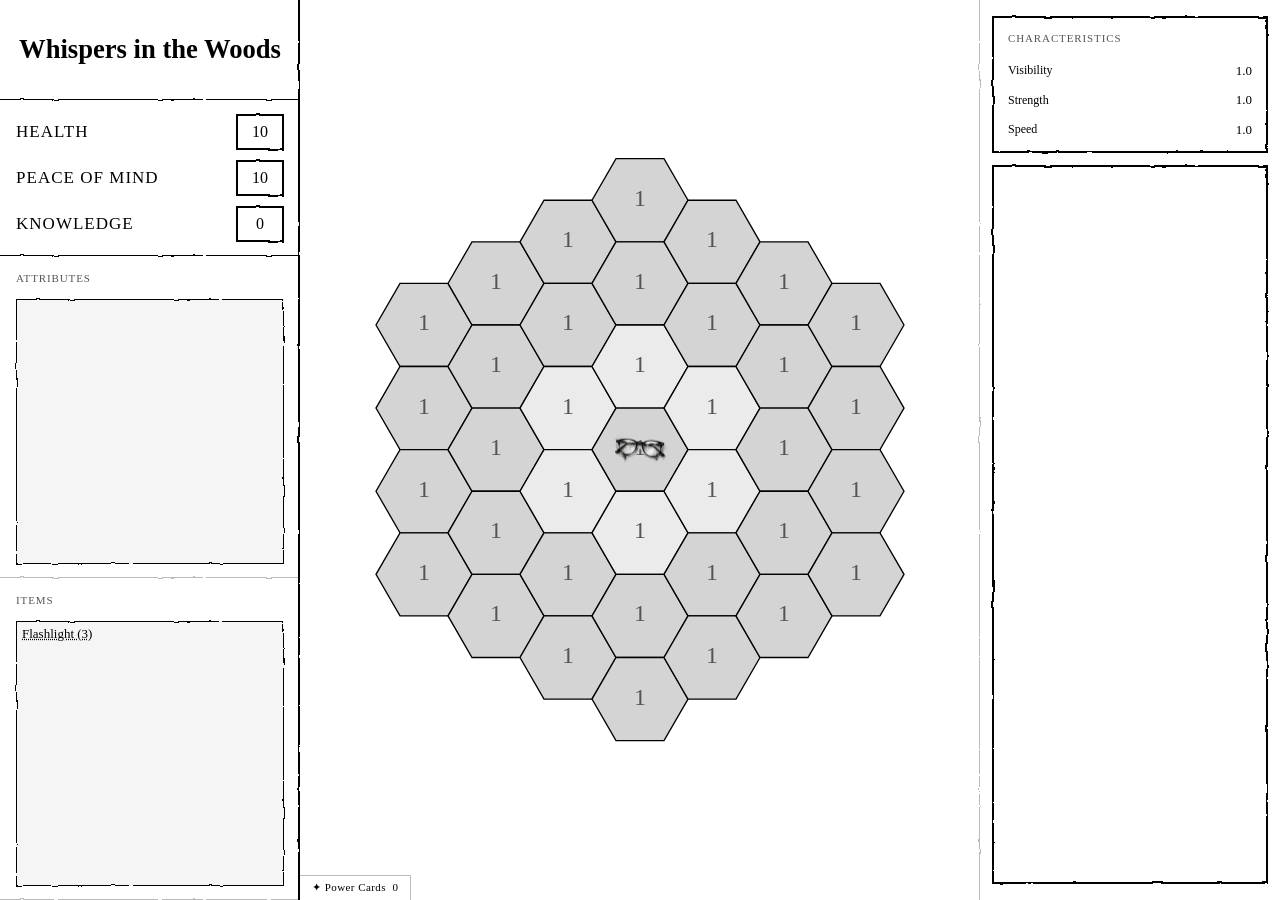
==== commit 65e42f80: "Fix debuff duration to count per turn; disable home page temporarily Temporary debuffs now decrement" ====
--- a/index.html
+++ b/index.html
@@ -8,7 +8,7 @@
     <link href="https://fonts.googleapis.com/css2?family=Cinzel+Decorative&display=swap" rel="stylesheet">
     <link rel="stylesheet" href="style.css">
     <script>
-        const SKIP_HOME_PAGE = false;
+        const SKIP_HOME_PAGE = true;
         if (SKIP_HOME_PAGE) window.location.replace('game.html');
     </script>
 </head>
@@ -17,11 +17,19 @@
     <div id="home-container">
         <img id="home-logo" src="assets/witwlogo.png" alt="Whispers in the Woods">
         <div id="home-buttons">
-            <button class="home-btn" onclick="window.location.href='game.html'">Start</button>
+            <button class="home-btn" id="start-btn">Start</button>
             <button class="home-btn" id="tutorial-btn">Tutorial</button>
             <button class="home-btn" id="about-btn">About</button>
         </div>
     </div>
 
+
+<script>
+    document.getElementById('start-btn').addEventListener('click', () => {
+        document.body.style.transition = 'opacity 0.5s';
+        document.body.style.opacity = '0';
+        setTimeout(() => window.location.href = 'game.html', 500);
+    });
+</script>
 </body>
 </html>
--- a/style.css
+++ b/style.css
@@ -1216,6 +1216,11 @@
 /* ============================================================
    HOME PAGE
    ============================================================ */
+body.game-page {
+    opacity: 0;
+    transition: opacity 0.5s ease;
+}
+
 body.home-page {
     background: #ffffff;
     display: flex;
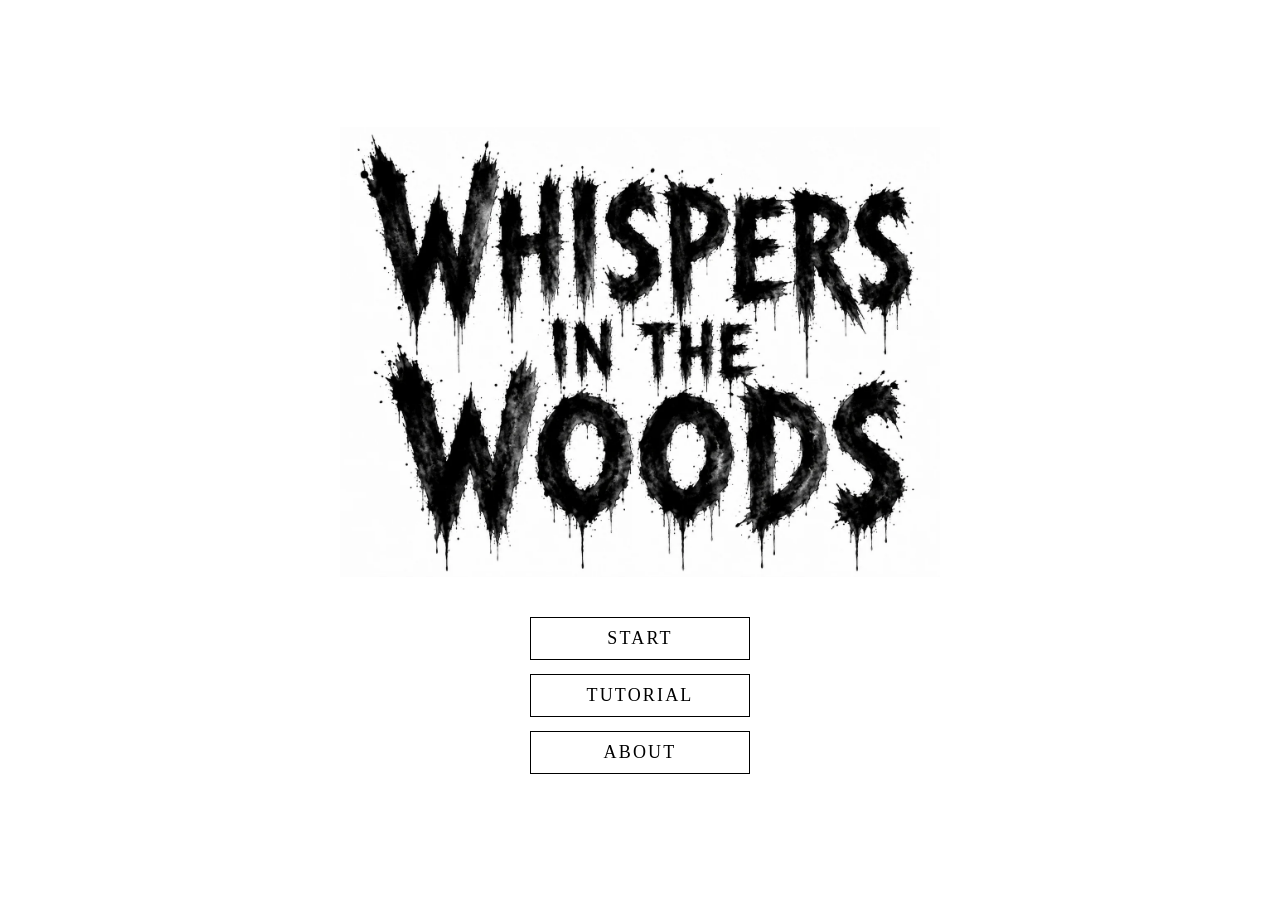
==== commit 13b2e025: "Re-enable home page with compressed WebP logo; fix debuff per-turn Converted witwlogo.png to WebP (1" ====
--- a/index.html
+++ b/index.html
@@ -8,14 +8,14 @@
     <link href="https://fonts.googleapis.com/css2?family=Cinzel+Decorative&display=swap" rel="stylesheet">
     <link rel="stylesheet" href="style.css">
     <script>
-        const SKIP_HOME_PAGE = true;
+        const SKIP_HOME_PAGE = false;
         if (SKIP_HOME_PAGE) window.location.replace('game.html');
     </script>
 </head>
 <body class="home-page">
 
     <div id="home-container">
-        <img id="home-logo" src="assets/witwlogo.png" alt="Whispers in the Woods">
+        <img id="home-logo" src="assets/witwlogo.webp" alt="Whispers in the Woods">
         <div id="home-buttons">
             <button class="home-btn" id="start-btn">Start</button>
             <button class="home-btn" id="tutorial-btn">Tutorial</button>
